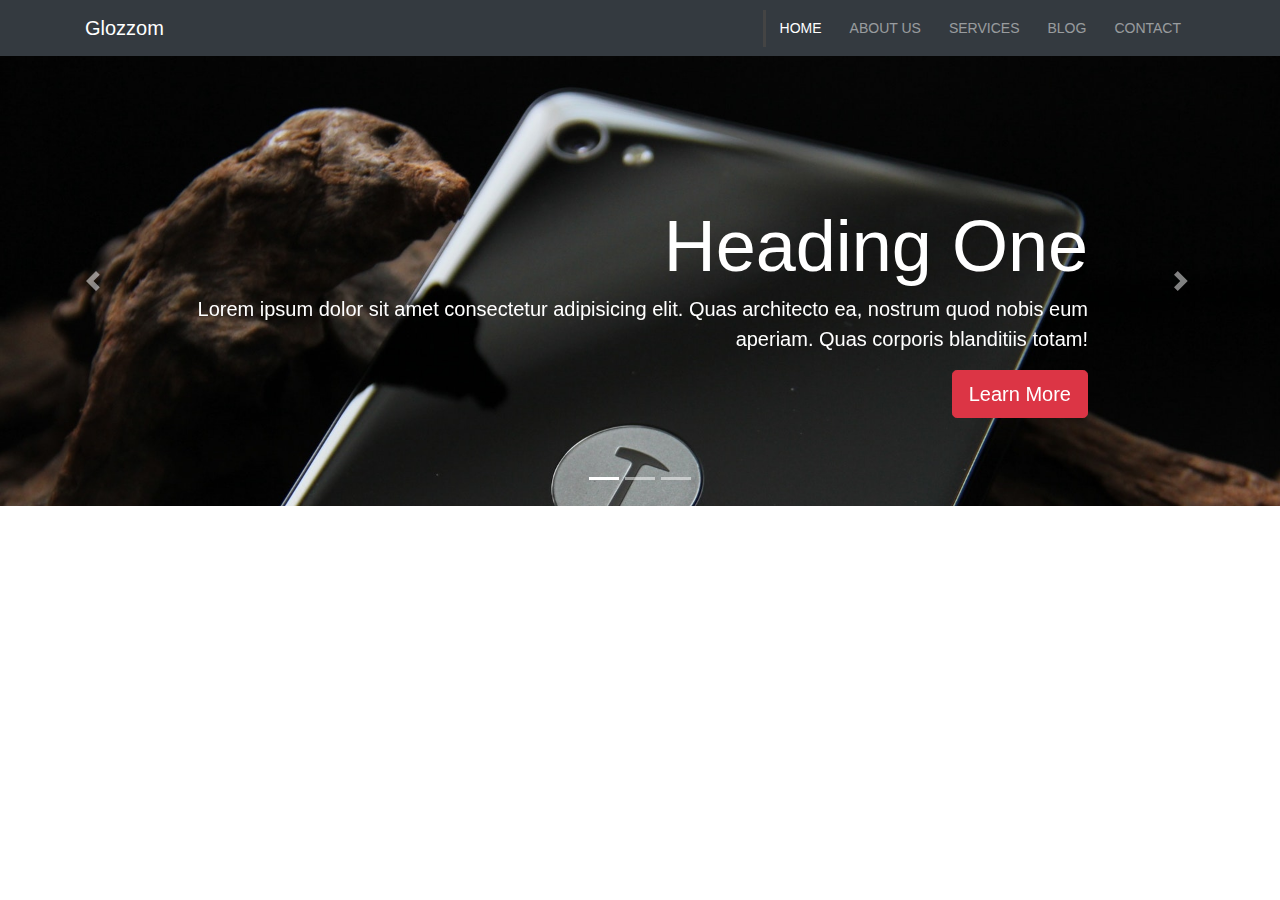
==== docs/index.html @ fc8b5e4a "added navigation and slider" ====
<!DOCTYPE html>
<html lang="en">
<head>
    <meta charset="UTF-8">
    <meta name="viewport" content="width=device-width, initial-scale=1.0">
    <meta http-equiv="X-UA-Compatible" content="ie=edge">
    <title>Glozzom Theme</title>
    <link rel="stylesheet" href="css/style.css">
</head>
<body>

    <!-- NAVIGATION -->
    <nav class="navbar navbar-expand-sm navbar-dark bg-dark">
        <div class="container">
            <a href="index.html" class="navbar-brand">Glozzom</a>
            <button class="navbar-toggler" data-toggle="collapse" data-target="#navNavbar">
                <span class="navbar-toggler-icon"></span>
            </button>
            <div class="collapse navbar-collapse" id="navbarNav">
                <ul class="navbar-nav ml-auto">
                    <li class="nav-item active">
                        <a href="index.html" class="nav-link">Home</a>
                    </li>
                    <li class="nav-item">
                        <a href="about.html" class="nav-link">About Us</a>
                    </li>
                    <li class="nav-item">
                        <a href="services.html" class="nav-link">Services</a>
                    </li>
                    <li class="nav-item">
                        <a href="blog.html" class="nav-link">Blog</a>
                    </li>
                    <li class="nav-item">
                        <a href="contact.html" class="nav-link">Contact</a>
                    </li>
                </ul>
            </div>
        </div>
    </nav>

    <!-- SHOWCASE SLIDER -->
    <section id="showcase">
        <div id="myCarousel" class="carousel slide" data-ride="carousel">
            <ol class="carousel-indicators">
                <li data-target="#myCarousel" data-slide-to="0" class="active"></li>
                <li data-target="#myCarousel" data-slide-to="1"></li>
                <li data-target="#myCarousel" data-slide-to="2"></li>
            </ol>
            <div class="carousel-inner">
                <div class="carousel-item carousel-image-1 active">
                    <div class="container">
                        <div class="carousel-caption d-none d-sm-block text-right mb-5">
                            <h1 class="display-3">Heading One</h1>
                            <p class="lead">Lorem ipsum dolor sit amet consectetur adipisicing elit. Quas architecto ea, nostrum quod nobis eum aperiam. Quas corporis blanditiis totam!</p>
                            <a href="#" class="btn btn-danger btn-lg">Learn More</a>
                        </div>
                    </div>
                </div> <!-- .carousel-item -->
                <div class="carousel-item carousel-image-2">
                    <div class="container">
                        <div class="carousel-caption d-none d-sm-block mb-5">
                            <h1 class="display-3">Heading Two</h1>
                            <p class="lead">Lorem ipsum dolor sit amet consectetur adipisicing elit. Quas architecto ea, nostrum quod nobis eum aperiam.
                                Quas corporis blanditiis totam!</p>
                            <a href="#" class="btn btn-primary btn-lg">Learn More</a>
                        </div>
                    </div>
                </div>
                <!-- .carousel-item -->
                <div class="carousel-item carousel-image-3">
                    <div class="container">
                        <div class="carousel-caption d-none d-sm-block text-right mb-5">
                            <h1 class="display-3">Heading Three</h1>
                            <p class="lead">Lorem ipsum dolor sit amet consectetur adipisicing elit. Quas architecto ea, nostrum quod nobis eum aperiam.
                                Quas corporis blanditiis totam!</p>
                            <a href="#" class="btn btn-success btn-lg">Lern More</a>
                        </div>
                    </div>
                </div>
                <!-- .carousel-item -->
            </div>
            <a href="#myCarousel"  data-slide="prev" class="carousel-control-prev">
                <span class="carousel-control-prev-icon"></span>     
            </a>
            <a href="#myCarousel" data-slide="next" class="carousel-control-next">
                <span class="carousel-control-next-icon"></span>
            </a>
        </div>
    </section>

    
  <script src="js/jquery.min.js"></script>  
  <script src="js/popper.min.js"></script> 
  <script src="js/bootstrap.min.js"></script>
</body>
</html>
---- docs/css/style.css ----
@import url(bootstrap.css);
@import url(font-awesome.min.css);
.navbar .nav-link {
  font-size: 14px;
  text-transform: uppercase;
  padding-left: 1em !important;
  padding-right: 1em !important; }

.navbar .nav-item.active {
  border-left: #444 3px solid; }

.carousel-item {
  height: 450px; }

.carousel-image-1 {
  background: url("../img/image1.jpg");
  background-size: cover; }

.carousel-image-2 {
  background: url("../img/image2.jpg");
  background-size: cover; }

.carousel-image-3 {
  background: url("../img/image3.jpg");
  background-size: cover; }
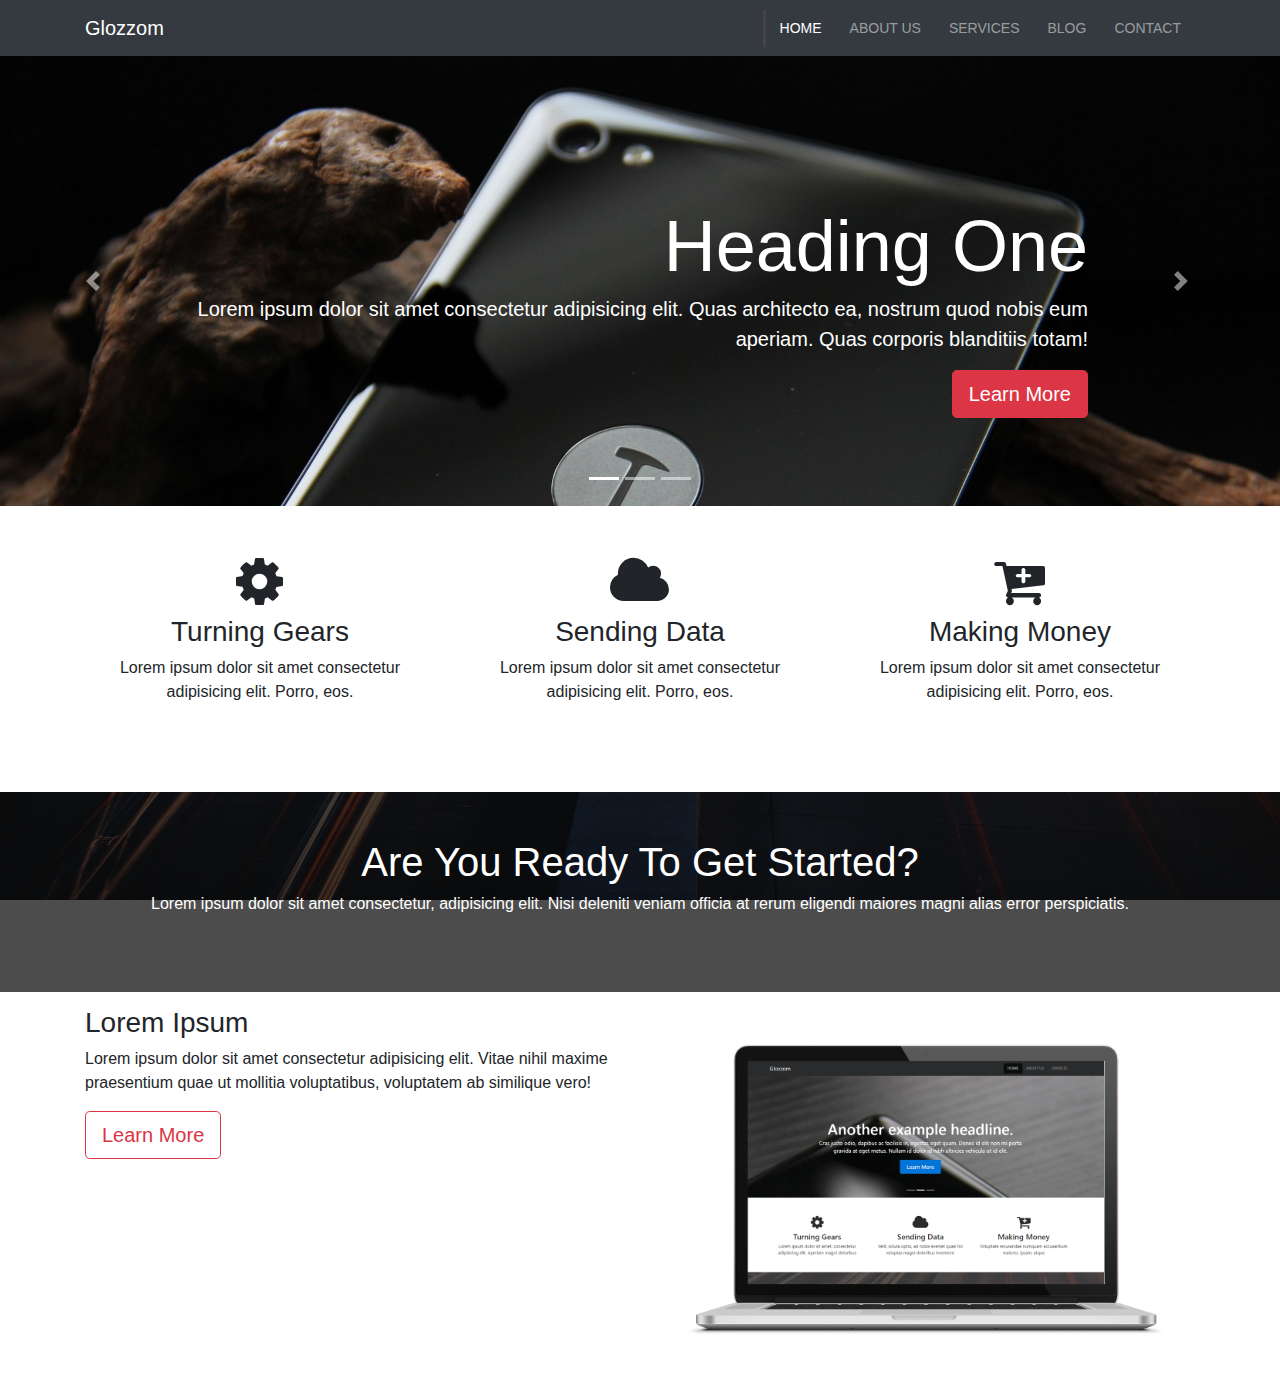
==== commit 16bbf5f3: "added Showcase Slider, Home Icon, Home Heading and Info sections" ====
--- a/docs/index.html
+++ b/docs/index.html
@@ -86,6 +86,59 @@
                 <span class="carousel-control-next-icon"></span>
             </a>
         </div>
+    </section> <!-- #showcase -->
+
+    <!-- HOME ICON SECTION -->
+    <section id="home-icons" class="py-5">
+        <div class="container">
+            <div class="row">
+                <div class="col-md-4 mb-4 text-center">
+                    <i class="fa fa-cog mb-2"></i>
+                    <h3>Turning Gears</h3>
+                    <p>Lorem ipsum dolor sit amet consectetur adipisicing elit. Porro, eos.</p>
+                </div>
+                <div class="col-md-4 mb-4 text-center">
+                    <i class="fa fa-cloud mb-2"></i>
+                    <h3>Sending Data</h3>
+                    <p>Lorem ipsum dolor sit amet consectetur adipisicing elit. Porro, eos.</p>
+                </div>
+                <div class="col-md-4 mb-4 text-center">
+                    <i class="fa fa-cart-plus mb-2"></i>
+                    <h3>Making Money</h3>
+                    <p>Lorem ipsum dolor sit amet consectetur adipisicing elit. Porro, eos.</p>
+                </div>
+            </div> <!-- row -->
+        </div>
+    </section> <!-- #home-icons -->
+
+    <!-- HOME HEADING SECTION -->
+    <section id="home-heading" class="p-5">
+        <div class="dark-overlay">
+            <div class="row">
+                <div class="col">
+                    <div class="container pt-5">
+                        <h1>Are You Ready To Get Started?</h1>
+                        <p class="d-none d-md-block">Lorem ipsum dolor sit amet consectetur, adipisicing elit. Nisi deleniti veniam officia at rerum eligendi maiores magni alias error perspiciatis.</p>
+                    </div>
+                </div>
+            </div>
+        </div>
+    </section> <!-- / #home-heading -->
+
+    <!-- INFO SECTION -->
+    <section id="info" class="py-3">
+        <div class="container">
+            <div class="row">
+                <div class="col md-6 allign-self-center">
+                    <h3>Lorem Ipsum</h3>
+                    <p>Lorem ipsum dolor sit amet consectetur adipisicing elit. Vitae nihil maxime praesentium quae ut mollitia voluptatibus, voluptatem ab similique vero!</p>
+                    <a href="" class="btn btn-outline-danger btn-lg">Learn More</a>
+                </div>
+                <div class="col md-6">
+                    <img src="img/laptop.png" class="img-fluid" alt="" >
+                </div>
+            </div>
+        </div>
     </section>
 
     
--- a/docs/css/style.css
+++ b/docs/css/style.css
@@ -1,5 +1,8 @@
 @import url(bootstrap.css);
 @import url(font-awesome.min.css);
+body {
+  overflow-x: hidden; }
+
 .navbar .nav-link {
   font-size: 14px;
   text-transform: uppercase;
@@ -23,3 +26,24 @@
 .carousel-image-3 {
   background: url("../img/image3.jpg");
   background-size: cover; }
+
+.fa {
+  font-size: 55px; }
+
+#home-heading {
+  position: relative;
+  min-height: 200px;
+  background: url("../img/lights.jpg");
+  background-attachment: fixed;
+  background-repeat: no-repeat;
+  background-size: cover;
+  text-align: center;
+  color: white; }
+
+.dark-overlay {
+  position: absolute;
+  background-color: rgba(0, 0, 0, 0.7);
+  top: 0;
+  left: 0;
+  width: 100%;
+  height: 100%; }
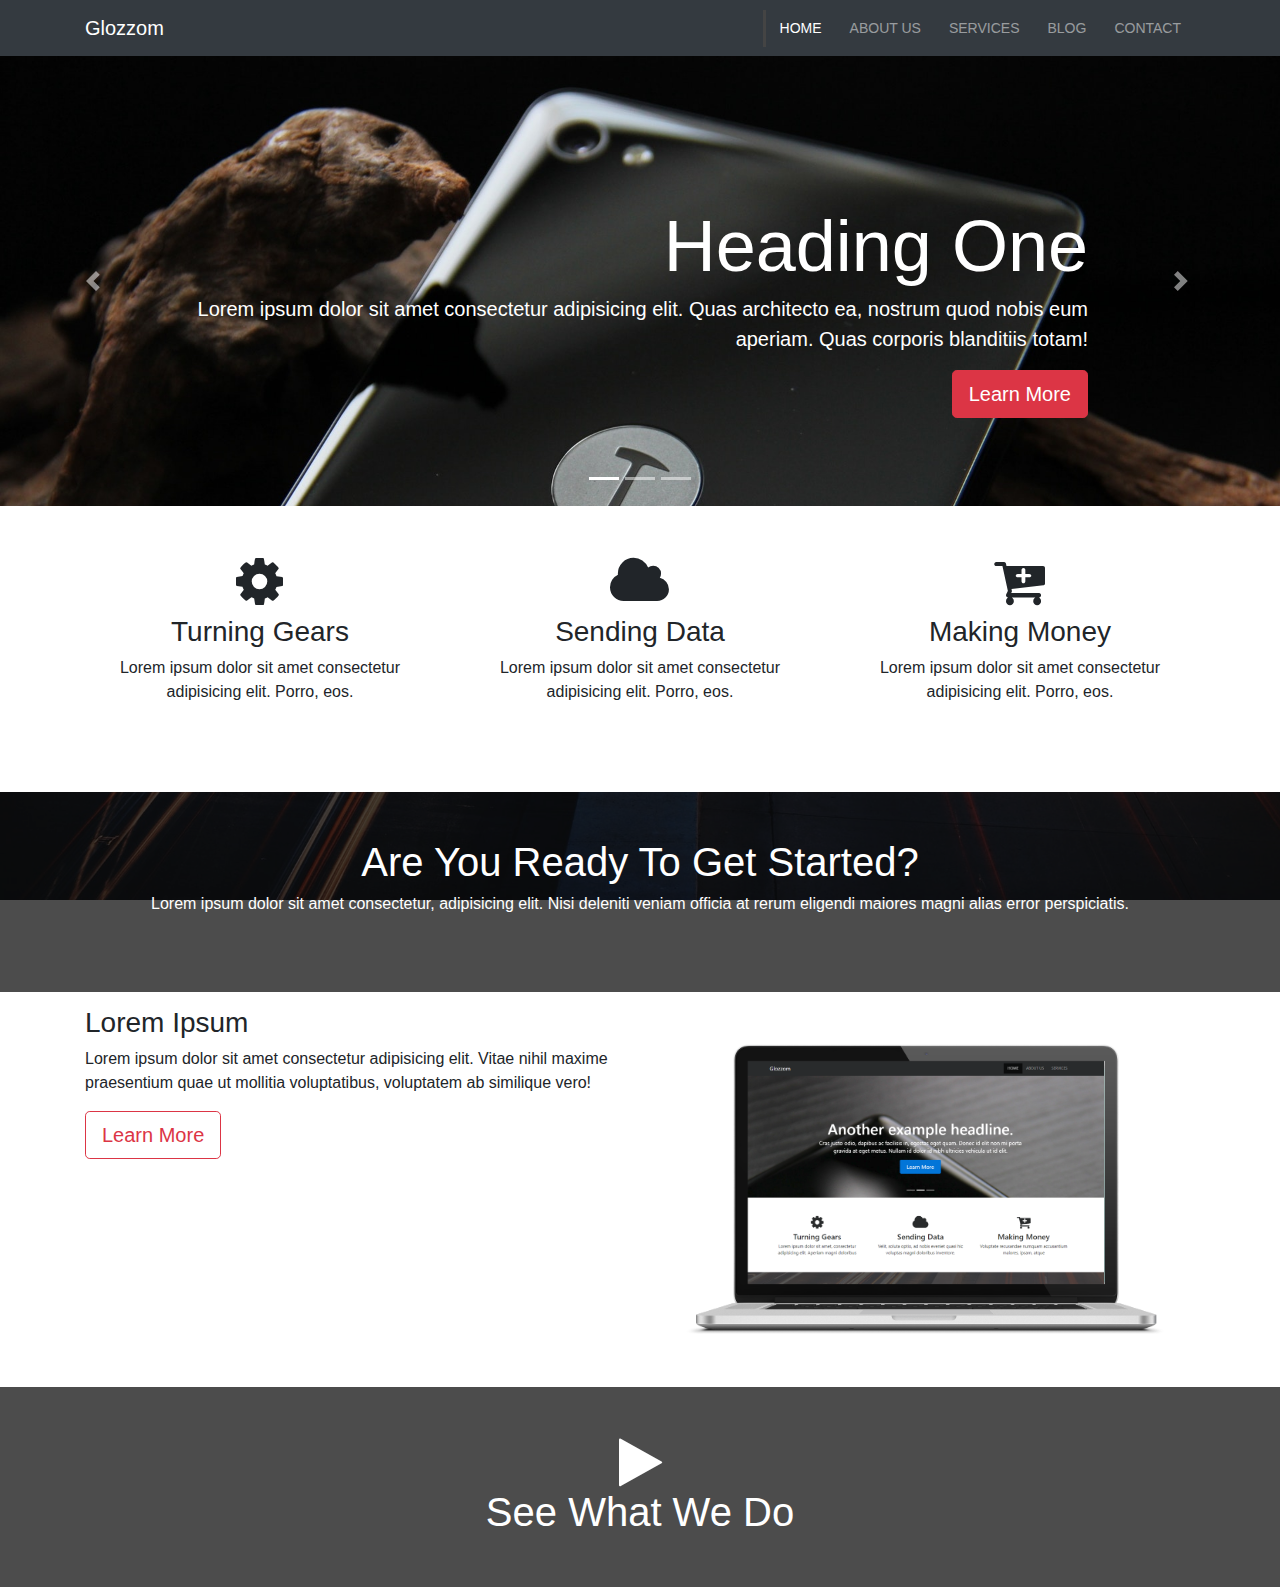
==== commit 5a9334ea: "added Info, Video play sections and Video modal" ====
--- a/docs/index.html
+++ b/docs/index.html
@@ -141,9 +141,38 @@
         </div>
     </section>
 
+    <!-- VIDEO PLAY SECTION -->
+    <section id="video-play">
+        <div class="dark-overlay">
+            <div class="row">
+                <div class="col">
+                    <div class="container p-5">
+                        <a href="#" data-video="https://www.youtube.com/embed/KLVq0IAzh1A" class="video" data-toggle="modal" data-target="#videoModal">
+                            <i class="fa fa-play"></i>
+                        </a>
+                        <h1>See What We Do</h1>
+                    </div>
+                </div>
+            </div>
+        </div>
+    </section>
+
+    <!-- VIDEO MODAL -->
+    <div class="modal fade" id="videoModal">
+        <div class="modal-dialog">
+            <div class="modal-content">
+              <div class="modal-body">
+                  <button class="close" data-dismiss="modal"><span>&times;</span></button>
+                    <iframe src="" width="100%" height="350" frameborder="0" allowfullscreen></iframe>
+              </div>
+            </div>
+        </div>
+    </div>
+
     
   <script src="js/jquery.min.js"></script>  
   <script src="js/popper.min.js"></script> 
   <script src="js/bootstrap.min.js"></script>
+  <script src="js/main.js"></script>
 </body>
 </html>--- a/docs/css/style.css
+++ b/docs/css/style.css
@@ -47,3 +47,15 @@
   left: 0;
   width: 100%;
   height: 100%; }
+
+#video-play {
+  position: relative;
+  min-height: 200px;
+  background: url("../img/media.jpg");
+  background-attachment: fixed;
+  background-repeat: no-repeat;
+  background-position: 0 -300px;
+  text-align: center;
+  color: white; }
+  #video-play a {
+    color: white; }
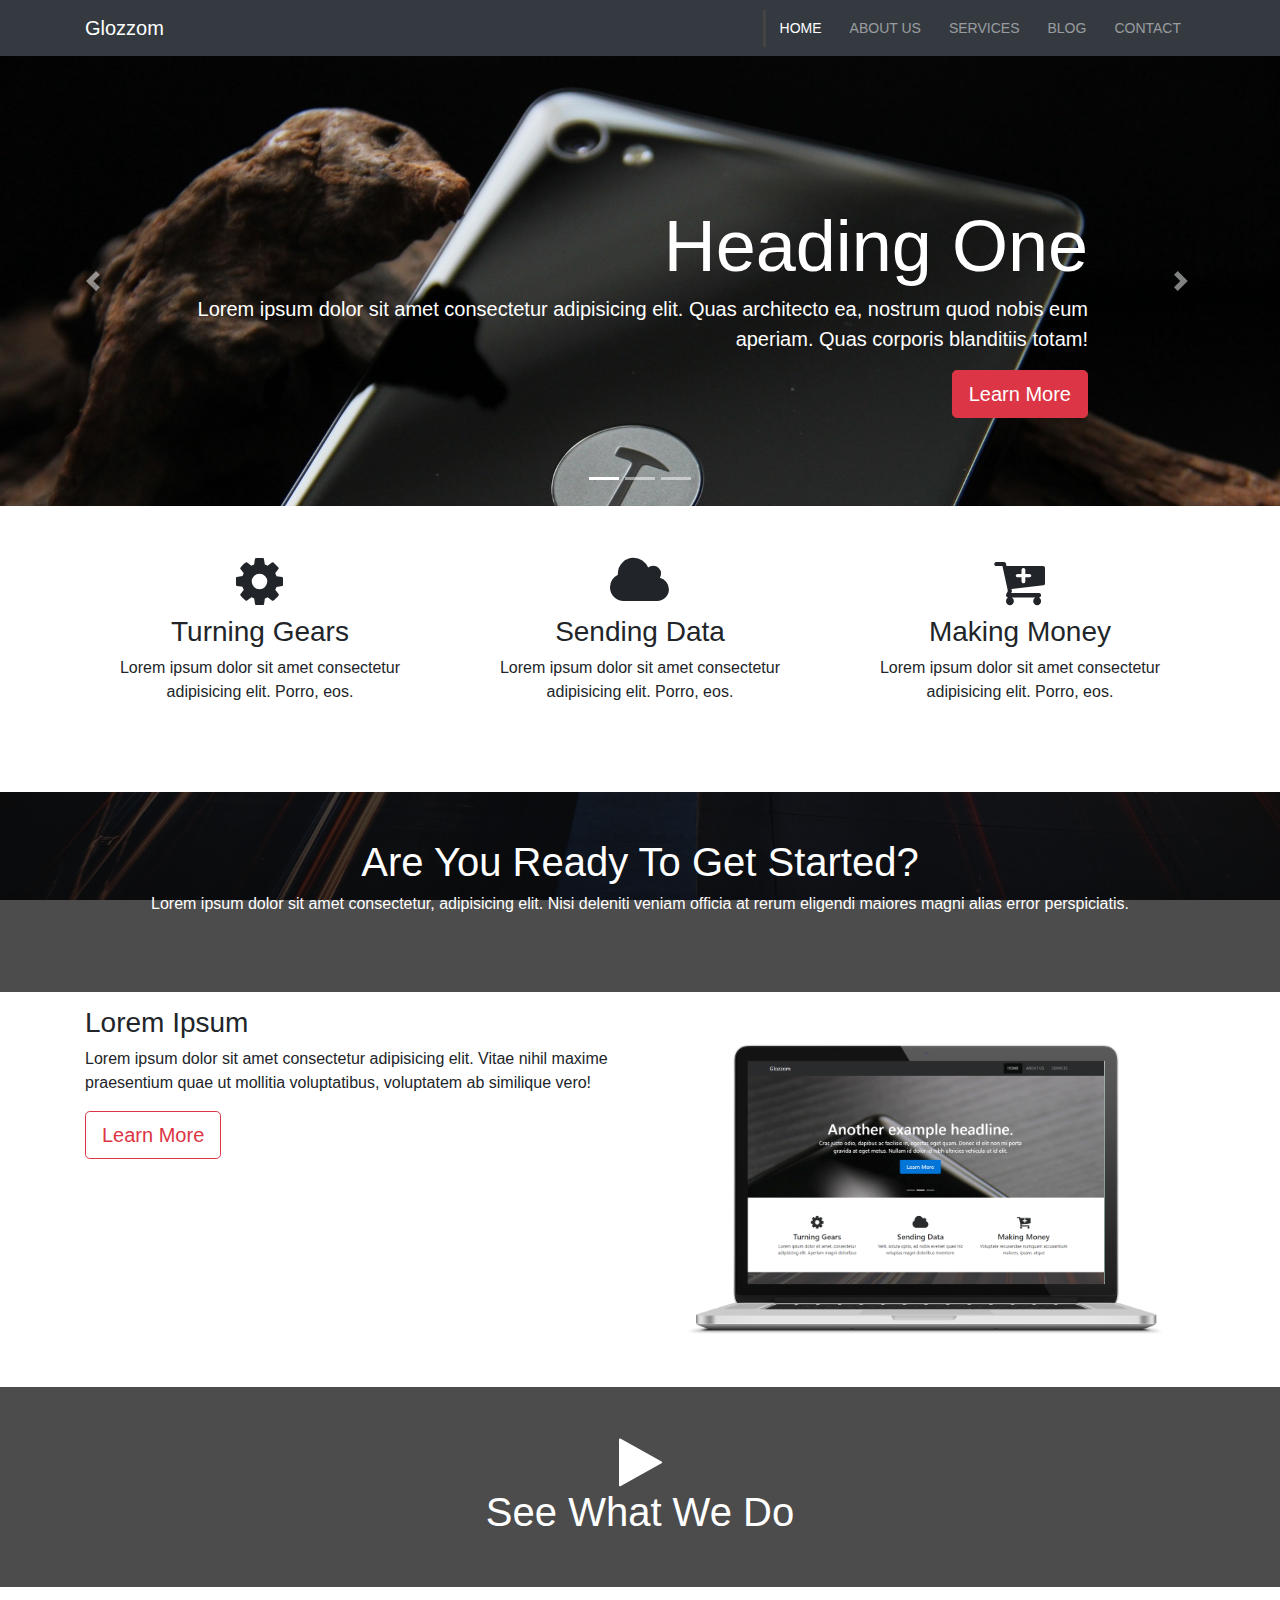
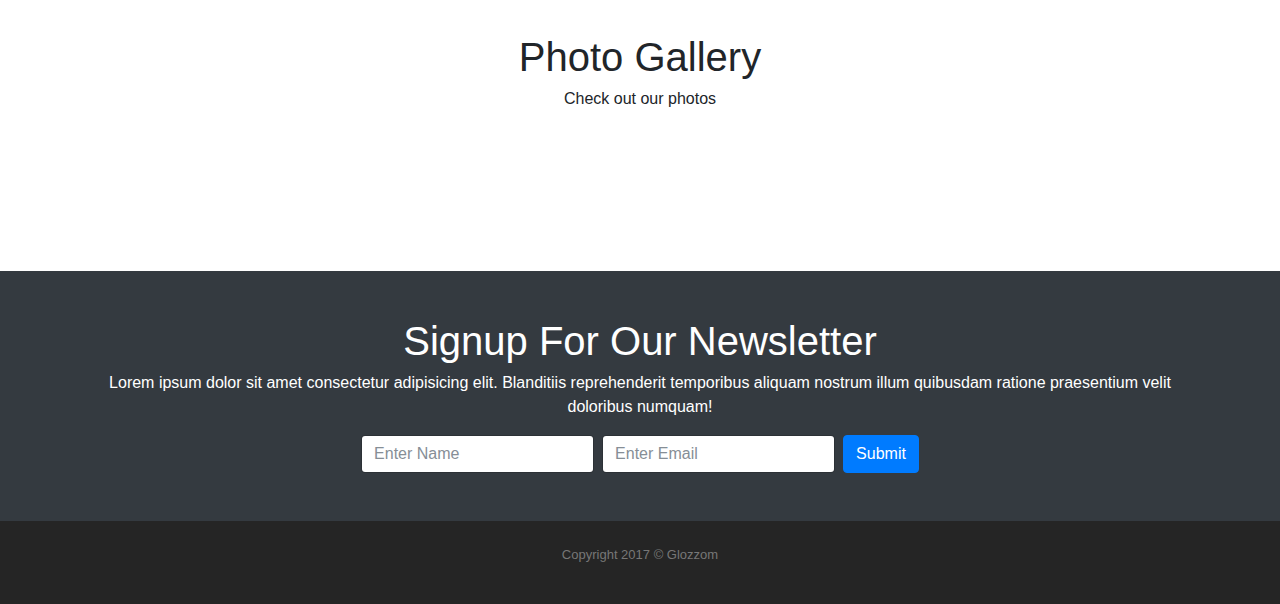
==== commit b0192925: "finished Homepage" ====
--- a/docs/index.html
+++ b/docs/index.html
@@ -5,10 +5,10 @@
     <meta name="viewport" content="width=device-width, initial-scale=1.0">
     <meta http-equiv="X-UA-Compatible" content="ie=edge">
     <title>Glozzom Theme</title>
+    <link rel="stylesheet" href="https://cdnjs.cloudflare.com/ajax/libs/ekko-lightbox/5.3.0/ekko-lightbox.css">
     <link rel="stylesheet" href="css/style.css">
 </head>
 <body>
-
     <!-- NAVIGATION -->
     <nav class="navbar navbar-expand-sm navbar-dark bg-dark">
         <div class="container">
@@ -157,6 +157,79 @@
         </div>
     </section>
 
+    <!-- PHOTO GALLERY -->
+    <section id="gallery" class="py-5">
+        <div class="container">
+            <h1 class="text-center">Photo Gallery</h1>
+            <p class="text-center">Check out our photos</p>
+            <div class="row mb-4">
+                <div class="col-md-4">
+                    <a href="http://lorempixel.com/560/560/business/1" data-toggle="lightbox" data-gallery="img-gallery">
+                        <img src="http://lorempixel.com/400/400/business/1" class="img-fluid"  alt="">
+                    </a>
+                </div>
+                <div class="col-md-4">
+                    <a href="http://lorempixel.com/560/560/business/2" data-toggle="lightbox" data-gallery="img-gallery">
+                        <img src="http://lorempixel.com/400/400/business/2" class="img-fluid" alt="">
+                    </a>
+                </div>
+                <div class="col-md-4">
+                    <a href="http://lorempixel.com/560/560/business/3" data-toggle="lightbox" data-gallery="img-gallery">
+                        <img src="http://lorempixel.com/400/400/business/3" class="img-fluid" alt="">
+                    </a>
+                </div>
+            </div>
+            <div class="row mb-4">
+                <div class="col-md-4">
+                    <a href="http://lorempixel.com/560/560/business/4" data-toggle="lightbox" data-gallery="img-gallery">
+                        <img src="http://lorempixel.com/400/400/business/4" class="img-fluid" alt="">
+                    </a>
+                </div>
+                <div class="col-md-4">
+                    <a href="http://lorempixel.com/560/560/business/5" data-toggle="lightbox" data-gallery="img-gallery">
+                        <img src="http://lorempixel.com/400/400/business/5" class="img-fluid" alt="">
+                    </a>
+                </div>
+                <div class="col-md-4">
+                    <a href="http://lorempixel.com/560/560/business/6" data-toggle="lightbox" data-gallery="img-gallery">
+                        <img src="http://lorempixel.com/400/400/business/6" class="img-fluid" alt="">
+                    </a>
+                </div>
+            </div>
+        </div>
+    </section> <!-- Photogallery -->
+
+    <!-- NEWSLETTER SECTION -->
+    <section id="newsletter" class="text-center p-5 bg-dark text-white">
+        <div class="container">
+            <div class="row">
+                <div class="col">
+                    <h1>Signup For Our Newsletter</h1>
+                    <p>Lorem ipsum dolor sit amet consectetur adipisicing elit. Blanditiis reprehenderit temporibus aliquam nostrum illum quibusdam ratione praesentium velit doloribus numquam!</p>
+                    <form class="form-inline justify-content-center">
+                        <label class="sr-only"for="name">Name</label>
+                        <input type="text" class="form-control mb-2 mr-sm-2 mb-sm-0" placeholder="Enter Name">
+                        <label class="sr-only" for="name">Email</label>
+                        <input type="email" class="form-control mb-2 mr-sm-2 mb-sm-0" placeholder="Enter Email">
+                        <button class="btn btn-primary" type="Submit">Submit</button>
+                    </form>
+                </div>
+            </div>
+        </div>
+    </section> <!-- #newsletter -->
+
+    <!-- FOOTER -->
+    <div id="main-footer" class="text-center p-4">
+        <div class="container">
+            <div class="row">
+                <div class="col">
+                    <p>Copyright 2017 &copy; Glozzom</p>
+                </div>
+            </div>
+        </div>
+
+    </div>
+
     <!-- VIDEO MODAL -->
     <div class="modal fade" id="videoModal">
         <div class="modal-dialog">
@@ -168,11 +241,12 @@
             </div>
         </div>
     </div>
-
     
   <script src="js/jquery.min.js"></script>  
   <script src="js/popper.min.js"></script> 
   <script src="js/bootstrap.min.js"></script>
+  <script src="https://cdnjs.cloudflare.com/ajax/libs/ekko-lightbox/5.3.0/ekko-lightbox.js"></script>
   <script src="js/main.js"></script>
+
 </body>
 </html>--- a/docs/css/style.css
+++ b/docs/css/style.css
@@ -59,3 +59,9 @@
   color: white; }
   #video-play a {
     color: white; }
+
+#main-footer {
+  background-color: #252525;
+  color: #777777;
+  font-size: 13px;
+  font-weight: 400; }
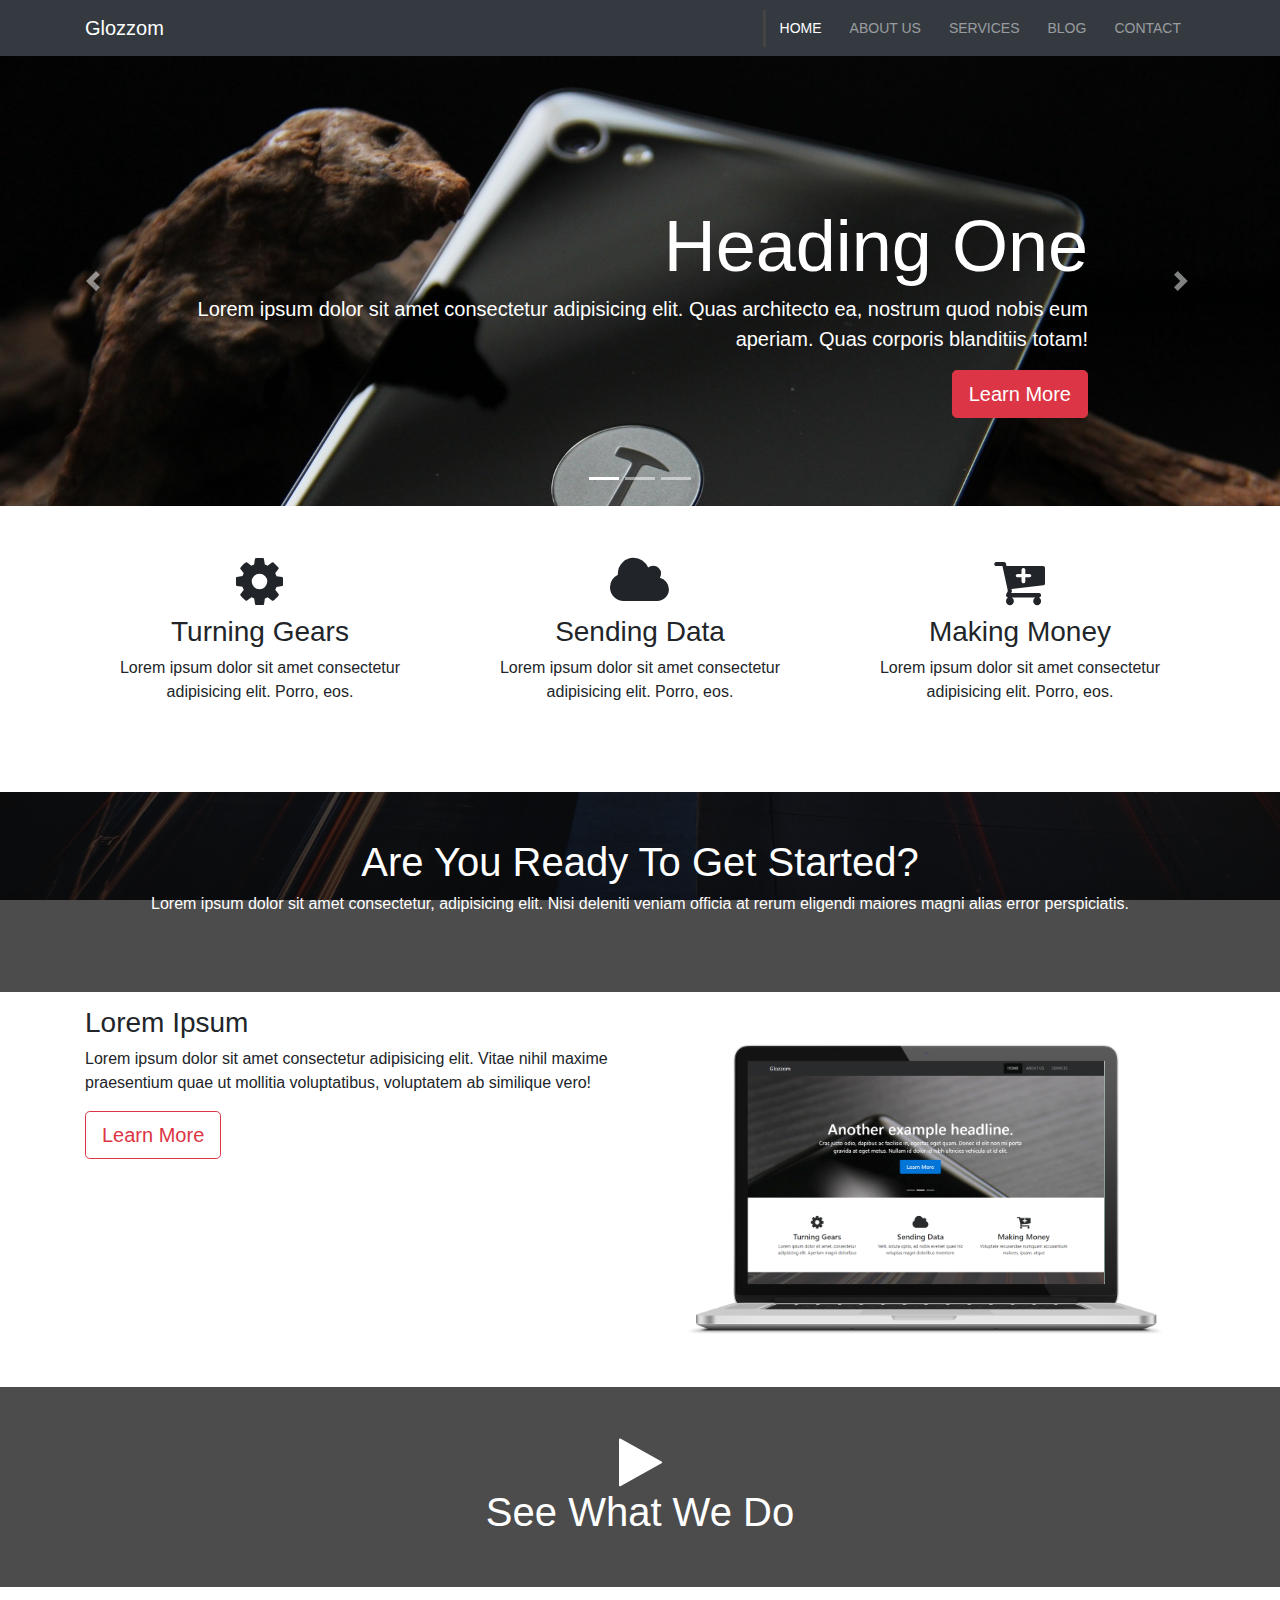
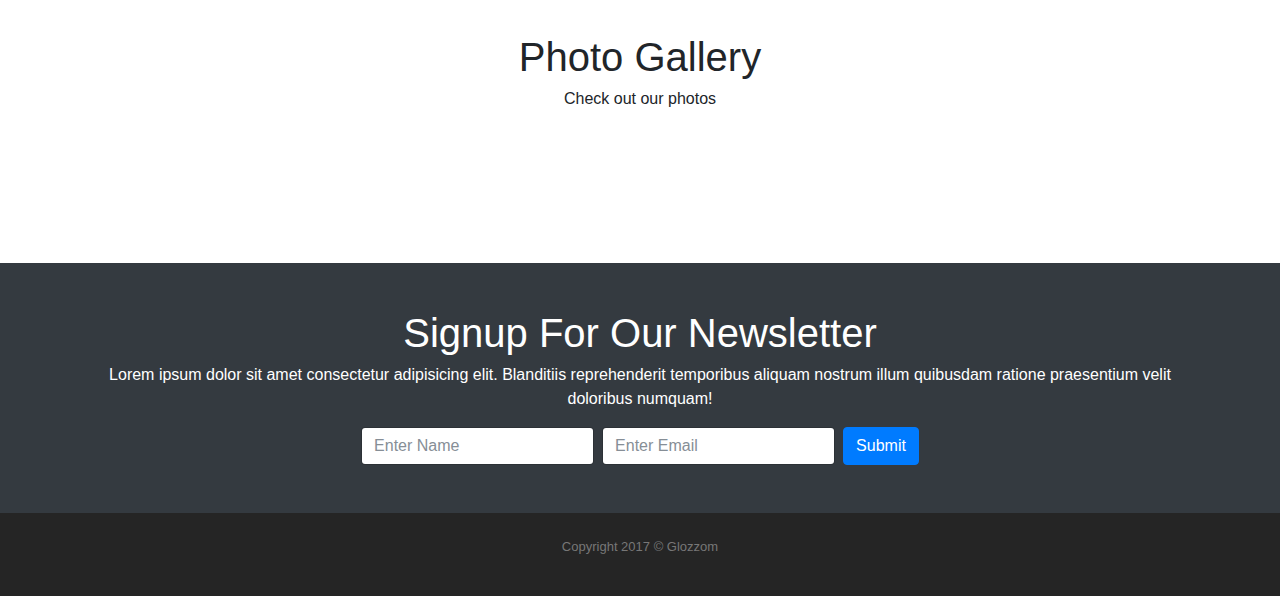
==== commit 467cb775: "fixed photo gallery" ====
--- a/docs/index.html
+++ b/docs/index.html
@@ -13,7 +13,7 @@
     <nav class="navbar navbar-expand-sm navbar-dark bg-dark">
         <div class="container">
             <a href="index.html" class="navbar-brand">Glozzom</a>
-            <button class="navbar-toggler" data-toggle="collapse" data-target="#navNavbar">
+            <button class="navbar-toggler" data-toggle="collapse" data-target="#navbarNav">
                 <span class="navbar-toggler-icon"></span>
             </button>
             <div class="collapse navbar-collapse" id="navbarNav">
@@ -161,38 +161,38 @@
     <section id="gallery" class="py-5">
         <div class="container">
             <h1 class="text-center">Photo Gallery</h1>
-            <p class="text-center">Check out our photos</p>
-            <div class="row mb-4">
-                <div class="col-md-4">
+            <p class="text-center mb-4">Check out our photos</p>
+            <div class="row">
+                <div class="col-md-4 mb-3">
                     <a href="http://lorempixel.com/560/560/business/1" data-toggle="lightbox" data-gallery="img-gallery">
-                        <img src="http://lorempixel.com/400/400/business/1" class="img-fluid"  alt="">
-                    </a>
-                </div>
-                <div class="col-md-4">
+                        <img src="http://lorempixel.com/600/600/business/1" class="img-fluid"  alt="">
+                    </a>
+                </div>
+                <div class="col-md-4 mb-3">
                     <a href="http://lorempixel.com/560/560/business/2" data-toggle="lightbox" data-gallery="img-gallery">
-                        <img src="http://lorempixel.com/400/400/business/2" class="img-fluid" alt="">
-                    </a>
-                </div>
-                <div class="col-md-4">
+                        <img src="http://lorempixel.com/600/600/business/2" class="img-fluid" alt="">
+                    </a>
+                </div>
+                <div class="col-md-4 mb-3">
                     <a href="http://lorempixel.com/560/560/business/3" data-toggle="lightbox" data-gallery="img-gallery">
-                        <img src="http://lorempixel.com/400/400/business/3" class="img-fluid" alt="">
-                    </a>
-                </div>
-            </div>
-            <div class="row mb-4">
-                <div class="col-md-4">
+                        <img src="http://lorempixel.com/600/600/business/3" class="img-fluid" alt="">
+                    </a>
+                </div>
+            </div>
+            <div class="row">
+                <div class="col-md-4 mb-3">
                     <a href="http://lorempixel.com/560/560/business/4" data-toggle="lightbox" data-gallery="img-gallery">
-                        <img src="http://lorempixel.com/400/400/business/4" class="img-fluid" alt="">
-                    </a>
-                </div>
-                <div class="col-md-4">
+                        <img src="http://lorempixel.com/600/600/business/4" class="img-fluid" alt="">
+                    </a>
+                </div>
+                <div class="col-md-4 mb-3">
                     <a href="http://lorempixel.com/560/560/business/5" data-toggle="lightbox" data-gallery="img-gallery">
-                        <img src="http://lorempixel.com/400/400/business/5" class="img-fluid" alt="">
-                    </a>
-                </div>
-                <div class="col-md-4">
+                        <img src="http://lorempixel.com/600/600/business/5" class="img-fluid" alt="">
+                    </a>
+                </div>
+                <div class="col-md-4 mb-3">
                     <a href="http://lorempixel.com/560/560/business/6" data-toggle="lightbox" data-gallery="img-gallery">
-                        <img src="http://lorempixel.com/400/400/business/6" class="img-fluid" alt="">
+                        <img src="http://lorempixel.com/600/600/business/6" class="img-fluid" alt="">
                     </a>
                 </div>
             </div>
--- a/docs/css/style.css
+++ b/docs/css/style.css
@@ -65,3 +65,24 @@
   color: #777777;
   font-size: 13px;
   font-weight: 400; }
+
+#page-header {
+  height: 200px;
+  background: url("../img/image1.jpg");
+  background-position: 0 -360px;
+  background-attachment: fixed;
+  color: #fff;
+  border-bottom: 1px solit #eee;
+  padding-top: 50px; }
+
+#about img {
+  margin-top: -80px; }
+
+#faq .card {
+  border: #444; }
+  #faq .card a {
+    color: #fff;
+    text-decoration: none; }
+
+#faq .card-body, #faq .card-header {
+  background: #333; }
